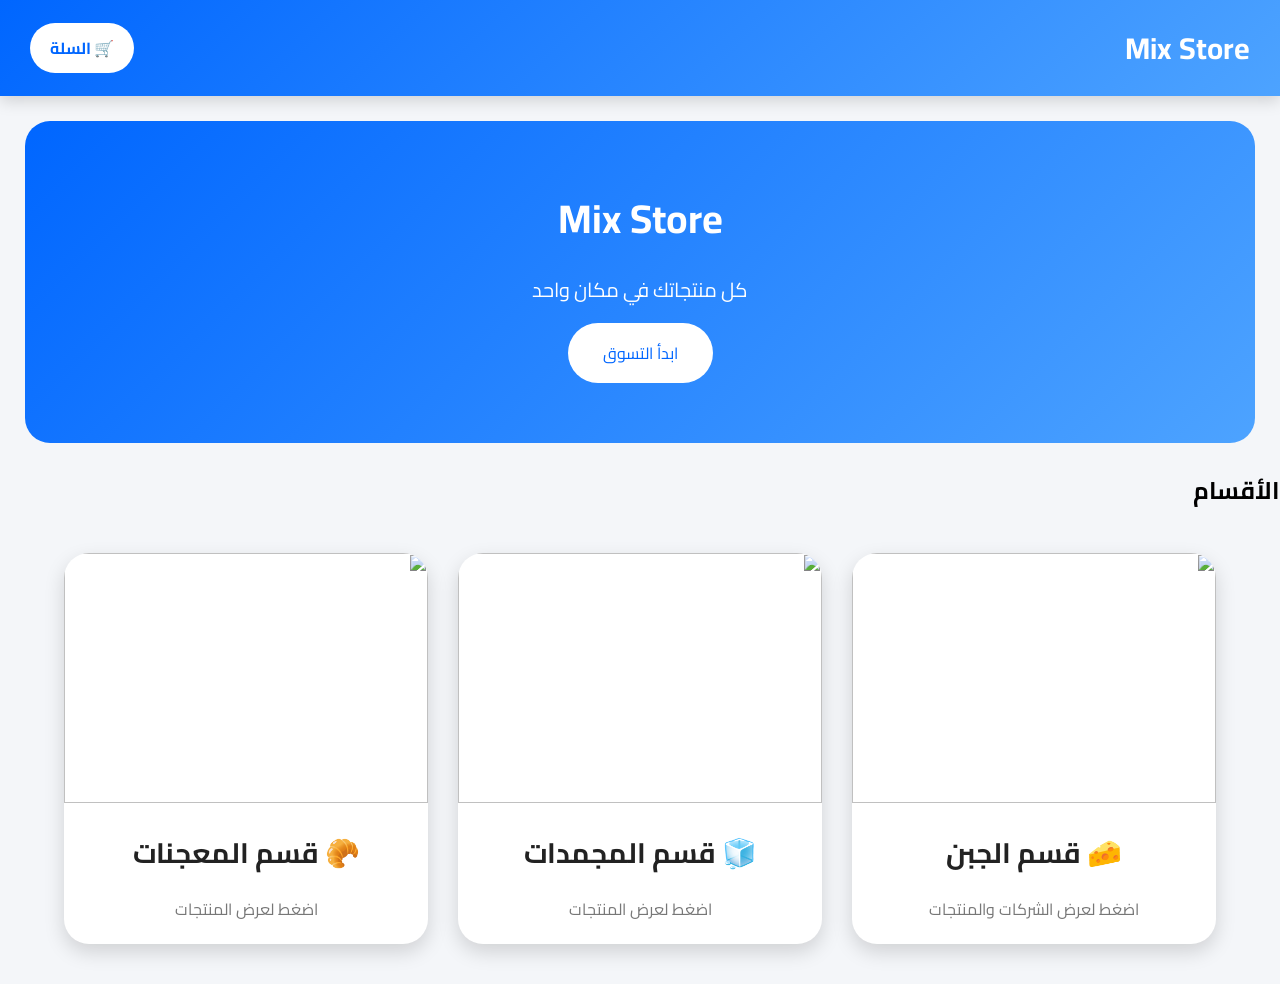
==== index.html @ 5e18e160 "Add files via upload" ====
<!DOCTYPE html>
<html lang="ar" dir="rtl">

<head>

<meta charset="UTF-8">
<meta name="viewport" content="width=device-width, initial-scale=1.0">

<title>Mix Store</title>

<link rel="stylesheet" href="style.css">


<link rel="preconnect" href="https://fonts.googleapis.com">
<link rel="preconnect" href="https://fonts.gstatic.com" crossorigin>

<link href="https://fonts.googleapis.com/css2?family=Cairo:wght@400;600;700;800&display=swap" rel="stylesheet">

</head>


<body>


<header class="header">

<div class="logo">
Mix Store
</div>


<a href="cart.html" class="cart">
🛒 السلة
</a>


</header>



<section class="hero">

<h1>
Mix Store
</h1>

<p>
كل منتجاتك في مكان واحد
</p>


<a href="#sections" class="shop-btn">
ابدأ التسوق
</a>

</section>




<h2 class="section-title" id="sections">
الأقسام
</h2>



<div class="categories">



<a href="cheese.html" class="category">


<img src="https://encrypted-tbn0.gstatic.com/images?q=tbn:ANd9GcSL5w0SCF8quXwttI8gtHgs_WJnb-RLaKAw_l-JN97y2w&s=10">


<h3>
🧀 قسم الجبن
</h3>


<p>
اضغط لعرض الشركات والمنتجات
</p>


</a>





<a href="frozen.html" class="category">


<img src="https://encrypted-tbn0.gstatic.com/images?q=tbn:ANd9GcQ8vUhnHqLTIHI3U4s1_ftTyxCB2TEe--qIUdV5ehRJbA&s=10">


<h3>
🧊 قسم المجمدات
</h3>


<p>
اضغط لعرض المنتجات
</p>


</a>





<a href="pastry.html" class="category">


<img src="https://encrypted-tbn0.gstatic.com/images?q=tbn:ANd9GcSzgwu_lgkLLUX_730al-km3xXWLlO36fLtAsVhRlSPcA&s=10">


<h3>
🥐 قسم المعجنات
</h3>


<p>
اضغط لعرض المنتجات
</p>


</a>



</div>



</body>

</html>
---- style.css ----
*{
    margin:0;
    padding:0;
    box-sizing:border-box;
    font-family:'Cairo',sans-serif;
}


body{
    background:#f4f6f9;
}


/* الهيدر العام */

header,
.header,
.top-bar{

    background:linear-gradient(135deg,#0066ff,#4da3ff);
    color:white;

    padding:20px 30px;

    display:flex;
    justify-content:space-between;
    align-items:center;

    box-shadow:0 5px 15px rgba(0,0,0,.15);

}



header h1{

    font-size:35px;

}


header p{

    font-size:18px;

}


/* اللوجو */

.logo{

    font-size:30px;
    font-weight:bold;

}



/* زر السلة */

.cart{

    background:white;
    color:#0066ff;

    padding:10px 20px;

    border-radius:30px;

    text-decoration:none;

    font-weight:bold;

}


.cart span{

    background:#0066ff;
    color:white;

    border-radius:50%;

    padding:3px 8px;

}



/* البانر */

.hero{

    margin:25px;

    padding:60px 20px;

    border-radius:25px;

    background:linear-gradient(135deg,#0066ff,#4da3ff);

    color:white;

    text-align:center;

}


.hero h1{

    font-size:40px;

}


.hero p{

    font-size:20px;

    margin:15px;

}


.shop-btn{

    display:inline-block;

    background:white;

    color:#0066ff;

    padding:15px 35px;

    border-radius:40px;

    text-decoration:none;

}



/* الأقسام */

.categories{

    width:90%;

    margin:40px auto;

    display:grid;

    grid-template-columns:
    repeat(auto-fit,minmax(280px,1fr));

    gap:30px;

}



.category{

    background:white;

    border-radius:25px;

    overflow:hidden;

    text-decoration:none;

    color:#222;

    box-shadow:0 8px 20px rgba(0,0,0,.15);

    transition:.3s;

}



.category:hover{

    transform:translateY(-10px);

}



.category img{

    width:100%;

    height:250px;

    object-fit:cover;

}


.category h3{

    text-align:center;

    font-size:28px;

    margin:15px;

}


.category p{

    text-align:center;

    color:#777;

    padding-bottom:20px;

}



/* الشركات - الجبن */

.companies{

    width:90%;

    margin:40px auto;

    display:grid;

    grid-template-columns:
    repeat(auto-fit,minmax(240px,1fr));

    gap:30px;

}



.company-card{

    background:white;

    border-radius:25px;

    padding:25px;

    text-align:center;

    text-decoration:none;

    color:#222;

    box-shadow:0 8px 20px rgba(0,0,0,.12);

    transition:.3s;

}



.company-card:hover{

    transform:translateY(-8px);

}



.company-card img{

    width:130px;

    height:130px;

    object-fit:contain;

    margin-bottom:15px;

}



.company-card h2{

    color:#0066ff;

    font-size:28px;

}


.company-card p{

    color:#777;

    font-size:18px;

}



/* صورة القسم */

.section-image{

    width:100%;

    height:300px;

}



.section-image img{

    width:100%;

    height:100%;

    object-fit:cover;

}



/* المنتجات */

#products,
#frozenProducts,
#pastryProducts{

    width:90%;

    margin:40px auto;

    display:grid;

    grid-template-columns:
    repeat(auto-fit,minmax(250px,1fr));

    gap:25px;

}



/* كارت المنتج */

.product{

    background:white;

    border-radius:25px;

    padding:15px;

    text-align:center;

    box-shadow:0 8px 20px rgba(0,0,0,.12);

    transition:.3s;

}



.product:hover{

    transform:translateY(-8px);

}



.product img{

    width:100%;

    height:220px;

    object-fit:cover;

    border-radius:20px;

}



.product h3{

    font-size:23px;

    margin:15px 0;

}



.price{

    color:#0066ff;

    font-size:23px;

    font-weight:bold;

    margin:10px;

}



/* الأزرار */

button{

    width:100%;

    padding:12px;

    border:none;

    border-radius:12px;

    background:#0066ff;

    color:white;

    font-size:18px;

    cursor:pointer;

}



button:hover{

    background:#004ec2;

}



/* موبايل */

@media(max-width:700px){


header,
.top-bar{

    flex-direction:column;

    gap:15px;

}



.product{

    width:100%;

}



.company-card img{

    width:100px;

    height:100px;

}


}
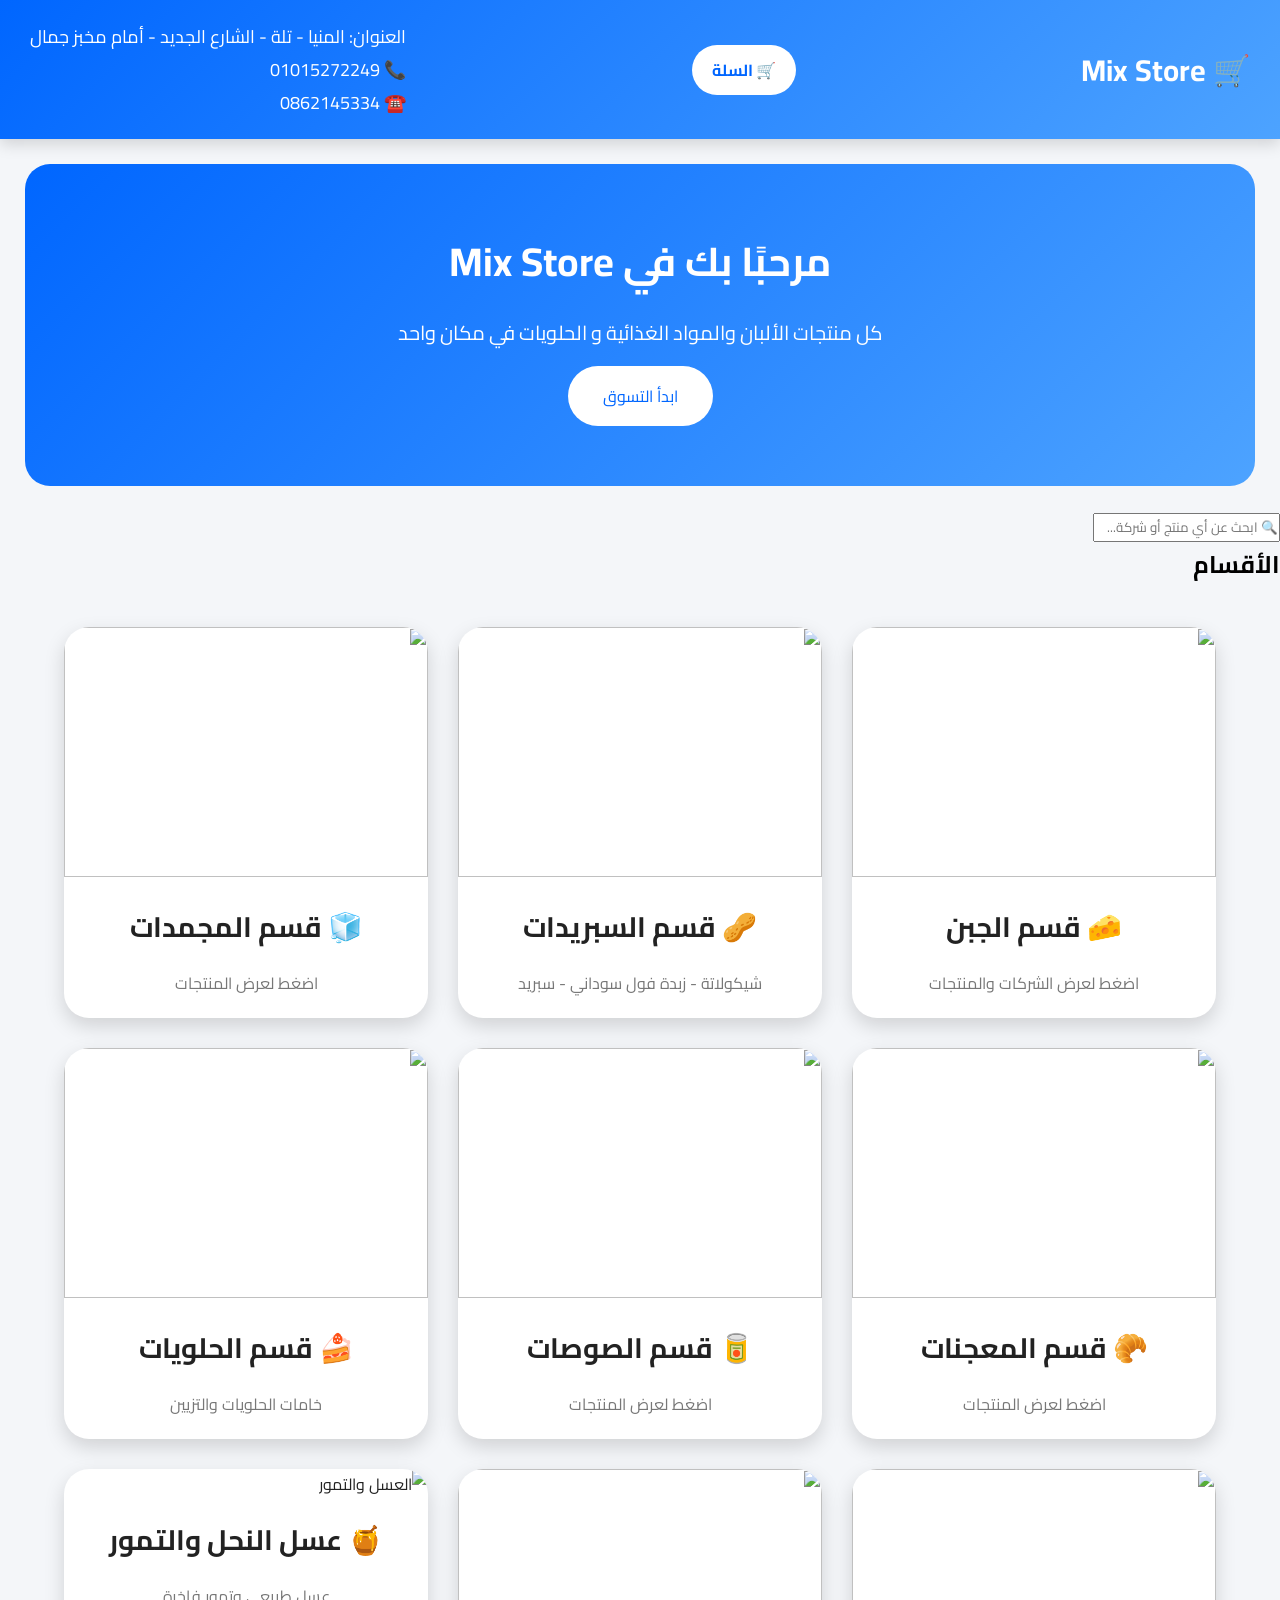
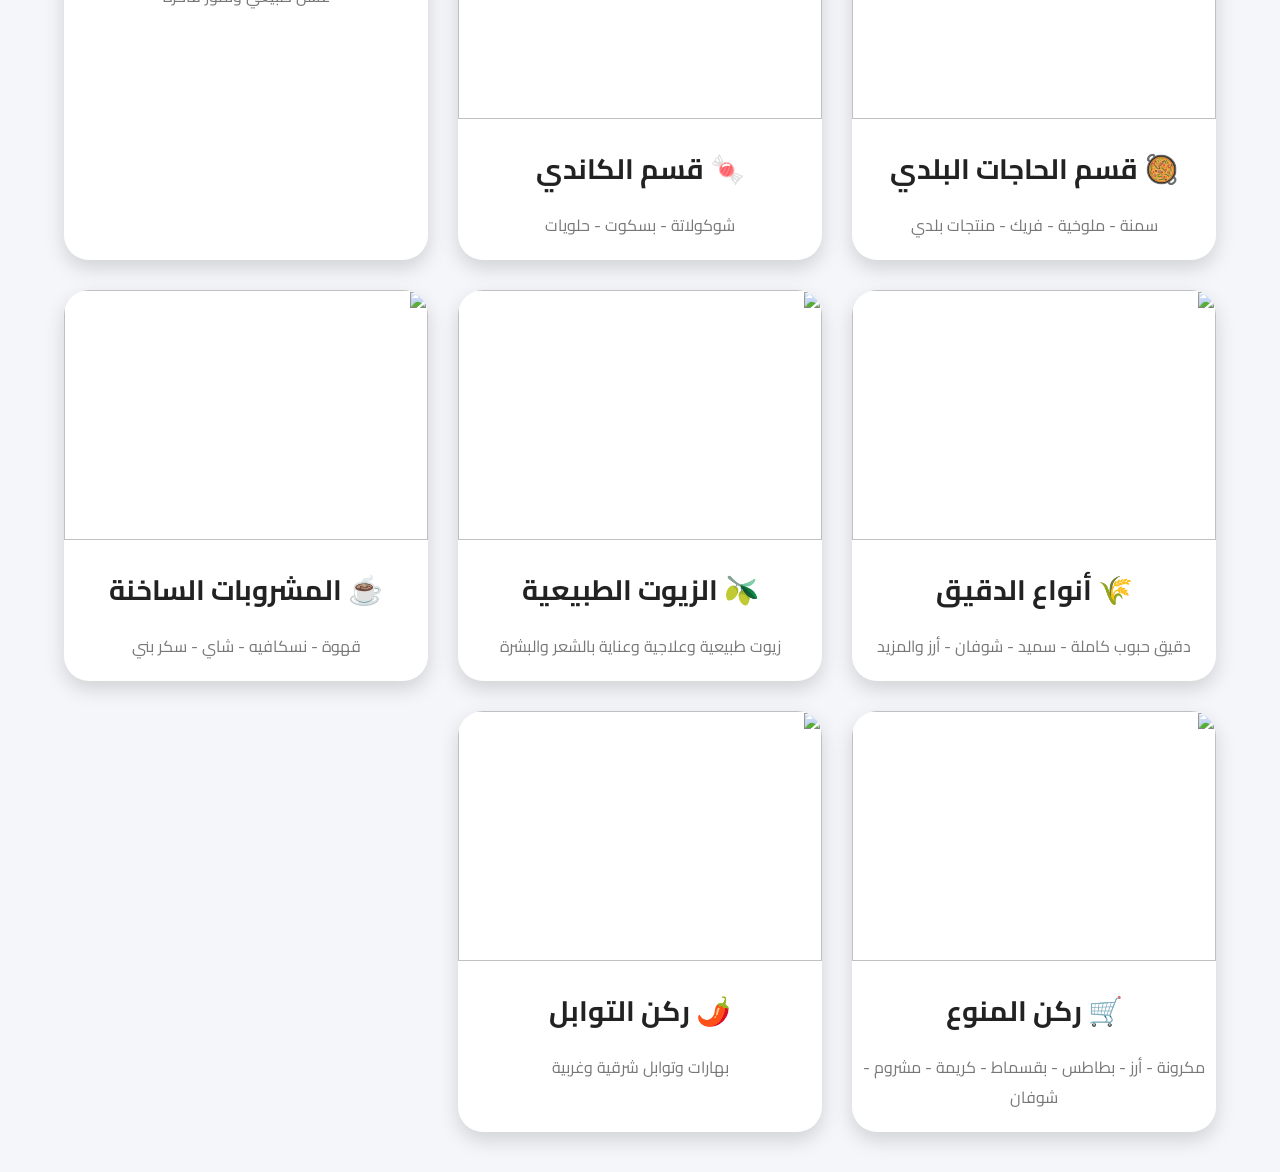
==== commit 0c17cc8f: "Add files via upload" ====
--- a/index.html
+++ b/index.html
@@ -10,7 +10,6 @@
 
 <link rel="stylesheet" href="style.css">
 
-
 <link rel="preconnect" href="https://fonts.googleapis.com">
 <link rel="preconnect" href="https://fonts.gstatic.com" crossorigin>
 
@@ -18,124 +17,211 @@
 
 </head>
 
-
 <body>
 
-
 <header class="header">
 
-<div class="logo">
-Mix Store
+    <div class="logo">
+        🛒 Mix Store
+    </div>
+
+    <a href="cart.html" class="cart">
+        🛒 السلة
+    </a>
+    <footer class="footer">
+
+    
+
+    <p>العنوان: المنيا - تلة - الشارع الجديد - أمام مخبز جمال</p>
+
+    <p>📞 01015272249</p>
+
+    <p>☎️ 0862145334</p>
+
+</footer>
+
+</header>
+
+<section class="hero">
+
+    <h1>مرحبًا بك في Mix Store</h1>
+
+    <p>
+        كل منتجات الألبان والمواد الغذائية و الحلويات في مكان واحد
+    </p>
+
+    <a href="#sections" class="shop-btn">
+        ابدأ التسوق
+    </a>
+
+</section>
+
+<!-- شريط البحث -->
+
+<div class="search-box">
+
+    <input
+        type="text"
+        id="search"
+        placeholder="🔍 ابحث عن أي منتج أو شركة..."
+        onkeydown="searchProduct(event)">
+
 </div>
-
-
-<a href="cart.html" class="cart">
-🛒 السلة
-</a>
-
-
-</header>
-
-
-
-<section class="hero">
-
-<h1>
-Mix Store
-</h1>
-
-<p>
-كل منتجاتك في مكان واحد
-</p>
-
-
-<a href="#sections" class="shop-btn">
-ابدأ التسوق
-</a>
-
-</section>
-
-
-
 
 <h2 class="section-title" id="sections">
 الأقسام
 </h2>
 
-
-
 <div class="categories">
 
-
-
-<a href="cheese.html" class="category">
-
-
-<img src="https://encrypted-tbn0.gstatic.com/images?q=tbn:ANd9GcSL5w0SCF8quXwttI8gtHgs_WJnb-RLaKAw_l-JN97y2w&s=10">
-
-
-<h3>
-🧀 قسم الجبن
-</h3>
-
-
-<p>
-اضغط لعرض الشركات والمنتجات
-</p>
-
-
-</a>
-
-
-
-
-
-<a href="frozen.html" class="category">
-
-
-<img src="https://encrypted-tbn0.gstatic.com/images?q=tbn:ANd9GcQ8vUhnHqLTIHI3U4s1_ftTyxCB2TEe--qIUdV5ehRJbA&s=10">
-
-
-<h3>
-🧊 قسم المجمدات
-</h3>
-
-
-<p>
-اضغط لعرض المنتجات
-</p>
-
-
-</a>
-
-
-
-
-
-<a href="pastry.html" class="category">
-
-
-<img src="https://encrypted-tbn0.gstatic.com/images?q=tbn:ANd9GcSzgwu_lgkLLUX_730al-km3xXWLlO36fLtAsVhRlSPcA&s=10">
-
-
-<h3>
-🥐 قسم المعجنات
-</h3>
-
-
-<p>
-اضغط لعرض المنتجات
-</p>
-
-
-</a>
-
-
-
+    <!-- قسم الجبن -->
+    <a href="cheese.html" class="category">
+
+        <img src="https://images.unsplash.com/photo-1486297678162-eb2a19b0a32d?w=600">
+
+        <h3>🧀 قسم الجبن</h3>
+
+        <p>اضغط لعرض الشركات والمنتجات</p>
+
+    </a>
+
+    <!-- قسم السبريدات -->
+    <a href="products.html?company=spreads" class="category">
+
+        <img src="https://encrypted-tbn0.gstatic.com/images?q=tbn:ANd9GcQS9o5DQqfj2CdjxX-KBj_vS0SrHCg5zNuIJD2fkLFG9A&s=10">
+
+        <h3>🥜 قسم السبريدات</h3>
+
+        <p>شيكولاتة - زبدة فول سوداني - سبريد</p>
+
+    </a>
+
+    <!-- قسم المجمدات -->
+    <a href="frozen.html" class="category">
+
+        <img src="https://encrypted-tbn0.gstatic.com/images?q=tbn:ANd9GcSG3BzriH76z3F0GiiiJlbAFyC39wqFi4_amcV2SH8K4g&s=10">
+
+        <h3>🧊 قسم المجمدات</h3>
+
+        <p>اضغط لعرض المنتجات</p>
+
+    </a>
+
+    <!-- قسم المعجنات -->
+    <a href="pastry.html" class="category">
+
+        <img src="https://images.unsplash.com/photo-1509440159596-0249088772ff?w=600">
+
+        <h3>🥐 قسم المعجنات</h3>
+
+        <p>اضغط لعرض المنتجات</p>
+
+    </a>
+   <!-- قسم الصوصات -->
+<a href="sauces.html" class="category">
+
+    <img src="https://images.unsplash.com/photo-1472476443507-c7a5948772fc?w=600">
+
+    <h3>🥫 قسم الصوصات</h3>
+
+    <p>اضغط لعرض المنتجات</p>
+
+</a>
+
+<!-- قسم الحلويات -->
+<a href="desserts.html" class="category">
+
+    <img src="https://encrypted-tbn0.gstatic.com/images?q=tbn:ANd9GcSch0xLSXHXaGSug42jE74mxB4bvvU6h2WfPNUbDJCYRw&s=10">
+
+    <h3>🍰 قسم الحلويات</h3>
+
+    <p>خامات الحلويات والتزيين</p>
+
+</a>
+
+<!-- قسم الحاجات البلدي -->
+
+<a href="balady.html" class="category">
+
+    <img src="https://encrypted-tbn0.gstatic.com/images?q=tbn:ANd9GcQjMvmSG1Rasni3mVY_gWGIk9AJlADNrkduvIKV18_uzQ&s=10">
+
+    <h3>🥘 قسم الحاجات البلدي</h3>
+
+    <p>سمنة - ملوخية - فريك - منتجات بلدي</p>
+
+</a>
+<!-- قسم الكاندي -->
+
+<a href="candy.html" class="category">
+
+<img src="https://encrypted-tbn0.gstatic.com/images?q=tbn:ANd9GcQM9JYTddXRsZtHSF1OuLOUzT0J40C1TeX_brIhV4U_zA&s=10">
+
+<h3>🍬 قسم الكاندي</h3>
+
+<p>شوكولاتة - بسكوت - حلويات</p>
+
+</a>
+<a href="honey.html" class="category">
+
+    <img src="https://encrypted-tbn0.gstatic.com/images?q=tbn:ANd9GcQ9g4hqqu0Bh9XA9EL0-oMFeImP1CYb2eyHFgt6C1cSFw&s=10" alt="العسل والتمور">
+
+    <h3>🍯 عسل النحل والتمور</h3>
+
+    <p>عسل طبيعي وتمور فاخرة</p>
+
+</a>
+<a href="flour.html" class="category">
+
+    <img src="https://encrypted-tbn0.gstatic.com/images?q=tbn:ANd9GcQhml2hL1-WK5GWKu5XHKfOsObBlulvRVCTvXHh69ridg&s=10">
+
+    <h3>🌾 أنواع الدقيق</h3>
+
+    <p>دقيق حبوب كاملة - سميد - شوفان - أرز والمزيد</p>
+
+</a>
+<a href="oils.html" class="category">
+
+<img src="https://encrypted-tbn0.gstatic.com/images?q=tbn:ANd9GcRuD5cBkydndv3cq4RaSGfnadFYeOdfFVOBPA7A5v65-Q&s=10">
+
+<h3>🫒 الزيوت الطبيعية</h3>
+
+<p>زيوت طبيعية وعلاجية وعناية بالشعر والبشرة</p>
+
+</a>
+<a href="hotdrinks.html" class="category">
+
+    <img src="https://images.unsplash.com/photo-1495474472287-4d71bcdd2085">
+
+    <h3>☕ المشروبات الساخنة</h3>
+
+    <p>قهوة - نسكافيه - شاي - سكر بني</p>
+
+</a>
+<a href="misc.html" class="category">
+
+<img src="https://images.unsplash.com/photo-1542838132-92c53300491e">
+
+<h3>🛒 ركن المنوع</h3>
+
+<p>مكرونة - أرز - بطاطس - بقسماط - كريمة - مشروم - شوفان</p>
+
+</a>
+<a href="spices.html" class="category">
+
+    <img src="https://images.unsplash.com/photo-1532336414038-cf19250c5757">
+
+    <h3>🌶️ ركن التوابل</h3>
+
+    <p>بهارات وتوابل شرقية وغربية</p>
+
+</a>
 </div>
 
 
 
+    
+<script src="search.js"></script>
+
 </body>
 
-</html>+</html>
